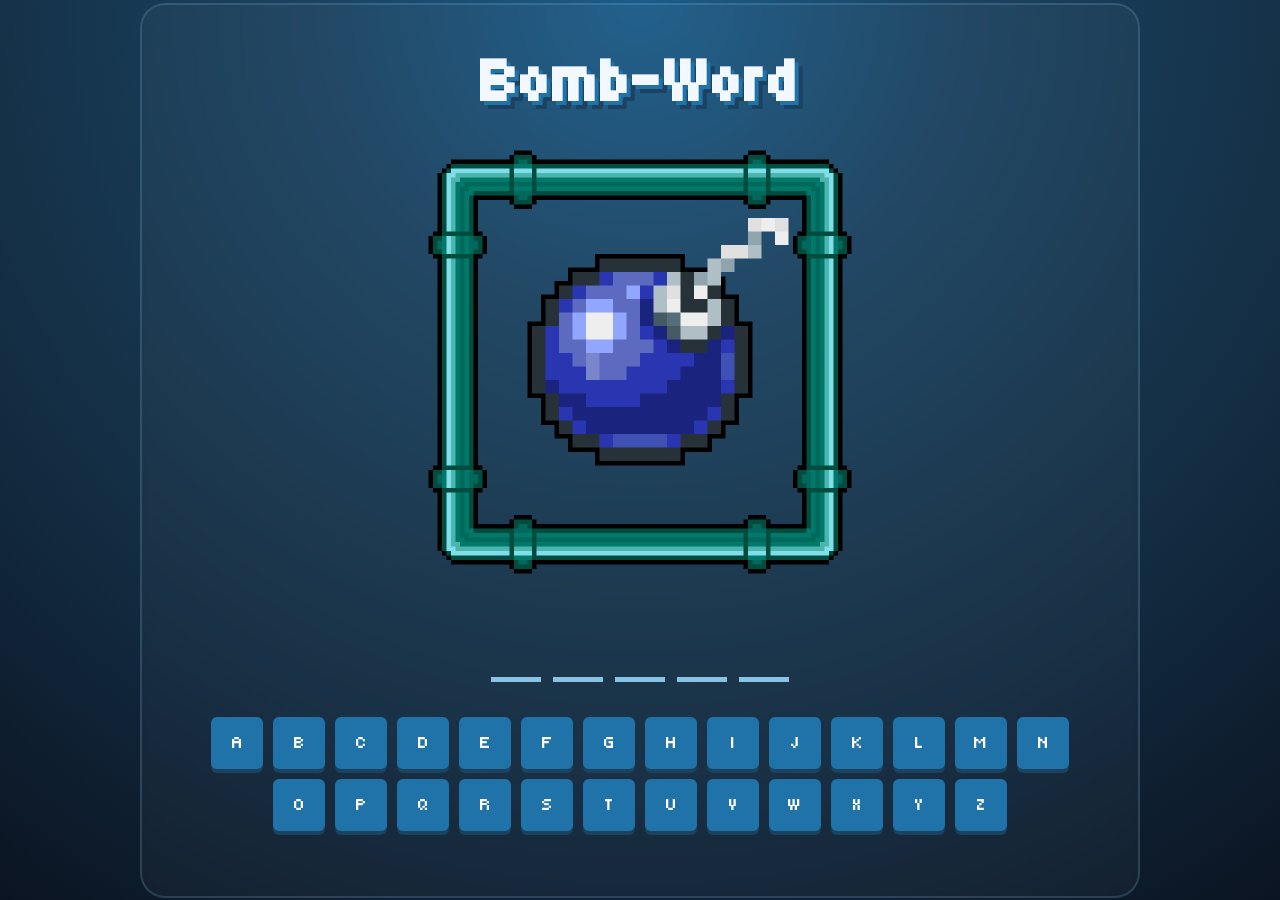
==== templates/ahorcado.html @ d5b362af "Add files via upload" ====
<!DOCTYPE html>
<html lang="es">
<head>
  <meta charset="UTF-8">
  <meta name="viewport" content="width=device-width, initial-scale=1.0">
  <title>Ahorcado Bomba</title>
  <link rel="stylesheet" href="../static/css/ahorcado.css">

  <link rel="preconnect" href="https://fonts.googleapis.com">
  <link rel="preconnect" href="https://fonts.gstatic.com" crossorigin>
  <link href="https://fonts.googleapis.com/css2?family=Alfa+Slab+One&family=Pixelify+Sans&family=Tiny5&display=swap" rel="stylesheet">


</head>
<body>

  <div class="contenedor">

    <h1>Bomb-Word</h1>

    <div class="bomba">
      <img id="imagenBomba" src="/static/img/bomba0.png">
    </div>

    <div class="palabra" id="palabra"></div>

    <div class="teclado" id="teclado"></div>

    <div class="mensaje" id="mensaje"></div>

    <button class="reiniciar" id="reiniciar">
      PLAY AGAIN
    </button>

  </div>

  <script src="../static/js/ahorcado.js"></script>

</body>
</html>
---- static/css/ahorcado.css ----
*{
    margin:0;
    padding:0;
    box-sizing:border-box;
    font-family:"Tiny5", sans-serif;
}

body{
    background:
        radial-gradient(
            circle at top,
            #1B5C89 0%,
            #1B425F 30%,
            #122A3F 70%,
            #0B1422 100%
        );

    color:white;

    min-height:100vh;

    display:flex;
    justify-content:center;
    align-items:center;

    overflow-x:hidden;
}

.contenedor{

    width:90%;
    max-width:1000px;

    text-align:center;

    padding:40px;

    background:rgba(255,255,255,0.03);

    border:2px solid rgba(136,195,231,0.2);

    border-radius:25px;


    backdrop-filter:blur(3px);
}

/* TITULO */

h1{

    margin-bottom:20px;

    font-size:4rem;

    color:#F2F8FD;

    text-shadow:
        4px 4px 0 #2073A9,
        8px 8px 0 #1B425F;
}

/* IMAGEN DE LA BOMBA */

.bomba{

    margin:20px auto;

    width:450px;
    height:450px;

    border-radius:20px;

}

.bomba img{

    width:100%;
    height:100%;

    object-fit:contain;
}

/* PALABRA */

.palabra{

    display:flex;

    justify-content:center;

    gap:12px;

    margin:35px 0;

    flex-wrap:wrap;
}

.letra{

    width:50px;
    height:60px;

    border-bottom:5px solid #88C3E7;

    color:#F2F8FD;

    font-size:2rem;

    display:flex;
    justify-content:center;
    align-items:center;
}

/* TECLADO */

.teclado{

    display:flex;

    flex-wrap:wrap;

    justify-content:center;

    gap:10px;

    margin-top:25px;
}

.teclado button{

    width:52px;
    height:52px;

    border:none;

    border-radius:6px;

    background:#2073A9;

    color:white;

    font-size:1.1rem;

    cursor:pointer;

    transition:0.2s;

    box-shadow:
        0 4px 0 #1B425F;
}

.teclado button:hover{

    background:#55AADB;

    transform:translateY(-2px);
}

.teclado button:active{

    transform:translateY(2px);

    box-shadow:
        0 2px 0 #1B425F;
}

.teclado button:disabled{

    background:#1B425F;

    color:#7CA6C4;

    box-shadow:none;

    transform:none;

    cursor:not-allowed;
}

/* MENSAJE */

.mensaje{

    margin-top:25px;

    font-size:2rem;

    color:#88C3E7;
}

/* BOTON REINICIAR */

.reiniciar{

    margin-top:25px;

    padding:14px 28px;

    border:none;

    border-radius:4px;

    background:#55AADB;

    color:white;

    font-size:1.2rem;

    cursor:pointer;

    display:none;

    box-shadow:
        0 5px 0 #2073A9;

    transition:0.2s;
}

.reiniciar:hover{

    background:#88C3E7;
}

.reiniciar:active{

    transform:translateY(3px);

    box-shadow:
        0 2px 0 #2073A9;
}

/* RESPONSIVE */

@media (max-width:768px){

    h1{
        font-size:2.8rem;
    }

    .bomba{
        width:300px;
        height:300px;
    }

    .letra{
        width:40px;
        height:50px;
        font-size:1.5rem;
    }

    .teclado button{
        width:42px;
        height:42px;
    }
}
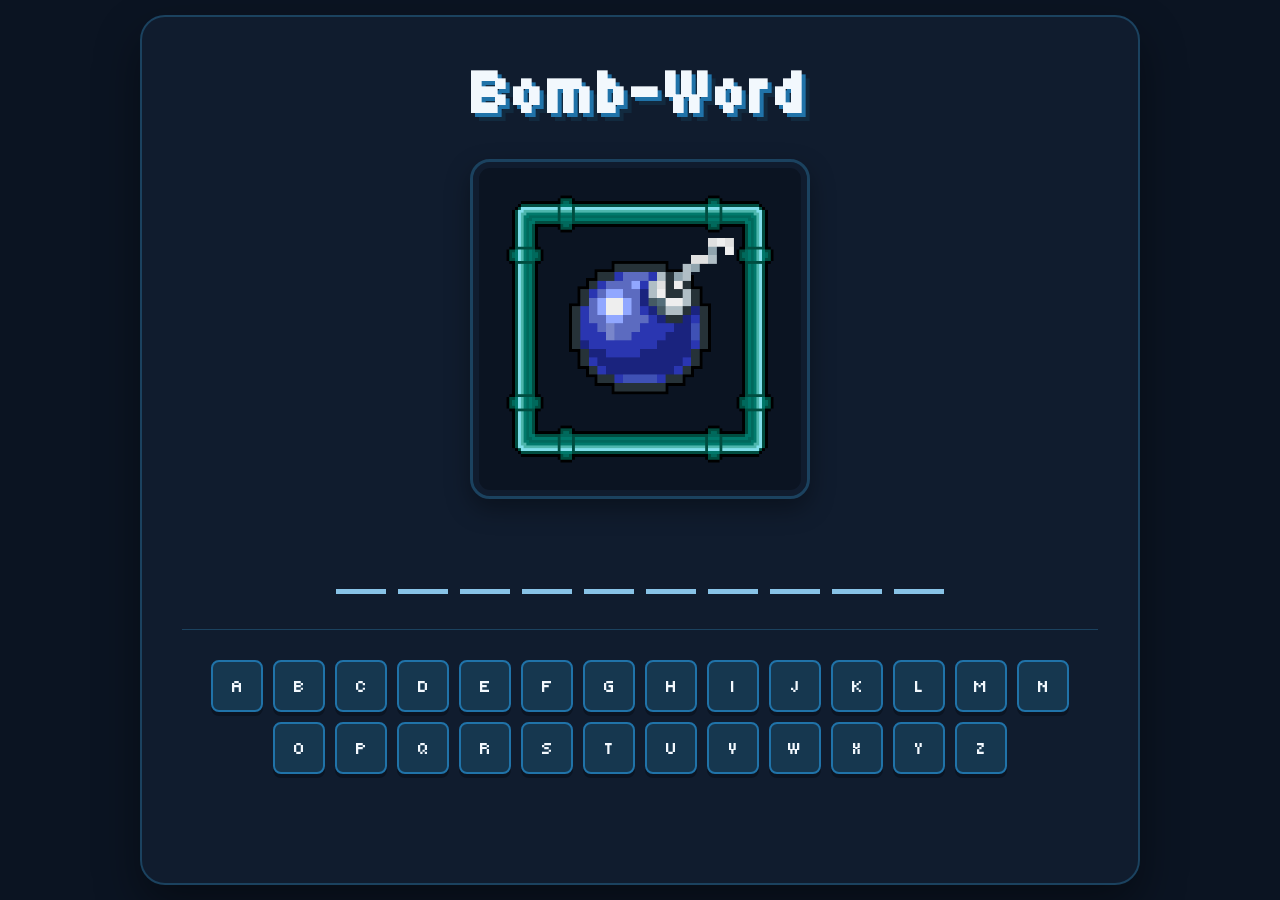
==== commit ec84dae5: "Add files via upload" ====
--- a/templates/ahorcado.html
+++ b/templates/ahorcado.html
@@ -3,9 +3,9 @@
 <head>
   <meta charset="UTF-8">
   <meta name="viewport" content="width=device-width, initial-scale=1.0">
-  <title>Ahorcado Bomba</title>
+  <title>SkillWords: Hangman</title>
   <link rel="stylesheet" href="../static/css/ahorcado.css">
-
+  <link rel="icon" type="image/png" href="../static/img/logo.png">
   <link rel="preconnect" href="https://fonts.googleapis.com">
   <link rel="preconnect" href="https://fonts.gstatic.com" crossorigin>
   <link href="https://fonts.googleapis.com/css2?family=Alfa+Slab+One&family=Pixelify+Sans&family=Tiny5&display=swap" rel="stylesheet">
--- a/static/css/ahorcado.css
+++ b/static/css/ahorcado.css
@@ -6,14 +6,8 @@
 }
 
 body{
-    background:
-        radial-gradient(
-            circle at top,
-            #1B5C89 0%,
-            #1B425F 30%,
-            #122A3F 70%,
-            #0B1422 100%
-        );
+
+    background: #0B1422;
 
     color:white;
 
@@ -25,6 +19,8 @@
 
     overflow-x:hidden;
 }
+
+/* CONTENEDOR */
 
 .contenedor{
 
@@ -35,21 +31,20 @@
 
     padding:40px;
 
-    background:rgba(255,255,255,0.03);
-
-    border:2px solid rgba(136,195,231,0.2);
+    background: #101C2E;
+
+    border:2px solid #1B425F;
 
     border-radius:25px;
 
-
-    backdrop-filter:blur(3px);
+    box-shadow: 0 20px 45px rgba(0,0,0,0.4);
 }
 
 /* TITULO */
 
 h1{
 
-    margin-bottom:20px;
+    margin-bottom:30px;
 
     font-size:4rem;
 
@@ -57,7 +52,9 @@
 
     text-shadow:
         4px 4px 0 #2073A9,
-        8px 8px 0 #1B425F;
+        8px 8px 0 #122A3F;
+
+    letter-spacing: 2px;
 }
 
 /* IMAGEN DE LA BOMBA */
@@ -66,17 +63,26 @@
 
     margin:20px auto;
 
-    width:450px;
-    height:450px;
+    width:340px;
+    height:340px;
+
+    background: #0B1422;
+
+    border: 3px solid #1B425F;
 
     border-radius:20px;
 
+    box-shadow: inset 0 0 0 6px #101C2E, 0 10px 25px rgba(0,0,0,0.35);
+
+    display: flex;
+    justify-content: center;
+    align-items: center;
 }
 
 .bomba img{
 
-    width:100%;
-    height:100%;
+    width:85%;
+    height:85%;
 
     object-fit:contain;
 }
@@ -124,7 +130,11 @@
 
     gap:10px;
 
-    margin-top:25px;
+    margin-top:30px;
+
+    padding-top: 30px;
+
+    border-top: 1px solid #1B425F;
 }
 
 .teclado button{
@@ -132,94 +142,116 @@
     width:52px;
     height:52px;
 
-    border:none;
-
-    border-radius:6px;
+    border: 2px solid #2073A9;
+
+    border-radius:8px;
+
+    background:#16374F;
+
+    color:#F2F8FD;
+
+    font-size:1.1rem;
+
+    cursor:pointer;
+
+    transition:0.15s;
+
+    box-shadow:
+        0 4px 0 #0B1422;
+}
+
+.teclado button:hover{
 
     background:#2073A9;
 
-    color:white;
-
-    font-size:1.1rem;
+    border-color: #55AADB;
+
+    transform:translateY(-2px);
+}
+
+.teclado button:active{
+
+    transform:translateY(2px);
+
+    box-shadow:
+        0 2px 0 #0B1422;
+}
+
+.teclado button:disabled{
+
+    background:#101C2E;
+
+    border-color: #16374F;
+
+    color:#3E5C74;
+
+    box-shadow:none;
+
+    transform:none;
+
+    cursor:not-allowed;
+}
+
+/* MENSAJE */
+
+.mensaje{
+
+    margin-top:30px;
+
+    min-height: 2.4rem;
+
+    font-size:1.6rem;
+
+    color:#88C3E7;
+
+    letter-spacing: 1px;
+}
+
+.mensaje.ganaste{
+
+    color: #6ee7a8;
+}
+
+.mensaje.perdiste{
+
+    color: #f28b8b;
+}
+
+/* BOTON REINICIAR */
+
+.reiniciar{
+
+    margin-top:30px;
+
+    padding:14px 32px;
+
+    border: 2px solid #2073A9;
+
+    border-radius:5px;
+
+    background:#2073A9;
+
+    color:#F2F8FD;
+
+    font-size:1.2rem;
+
+    letter-spacing: 1px;
 
     cursor:pointer;
 
-    transition:0.2s;
-
-    box-shadow:
-        0 4px 0 #1B425F;
-}
-
-.teclado button:hover{
+    display:none;
+
+    box-shadow:
+        0 5px 0 #124A6C;
+
+    transition:0.15s;
+}
+
+.reiniciar:hover{
 
     background:#55AADB;
 
-    transform:translateY(-2px);
-}
-
-.teclado button:active{
-
-    transform:translateY(2px);
-
-    box-shadow:
-        0 2px 0 #1B425F;
-}
-
-.teclado button:disabled{
-
-    background:#1B425F;
-
-    color:#7CA6C4;
-
-    box-shadow:none;
-
-    transform:none;
-
-    cursor:not-allowed;
-}
-
-/* MENSAJE */
-
-.mensaje{
-
-    margin-top:25px;
-
-    font-size:2rem;
-
-    color:#88C3E7;
-}
-
-/* BOTON REINICIAR */
-
-.reiniciar{
-
-    margin-top:25px;
-
-    padding:14px 28px;
-
-    border:none;
-
-    border-radius:4px;
-
-    background:#55AADB;
-
-    color:white;
-
-    font-size:1.2rem;
-
-    cursor:pointer;
-
-    display:none;
-
-    box-shadow:
-        0 5px 0 #2073A9;
-
-    transition:0.2s;
-}
-
-.reiniciar:hover{
-
-    background:#88C3E7;
+    border-color: #55AADB;
 }
 
 .reiniciar:active{
@@ -227,7 +259,7 @@
     transform:translateY(3px);
 
     box-shadow:
-        0 2px 0 #2073A9;
+        0 2px 0 #124A6C;
 }
 
 /* RESPONSIVE */
@@ -239,8 +271,8 @@
     }
 
     .bomba{
-        width:300px;
-        height:300px;
+        width:230px;
+        height:230px;
     }
 
     .letra{
